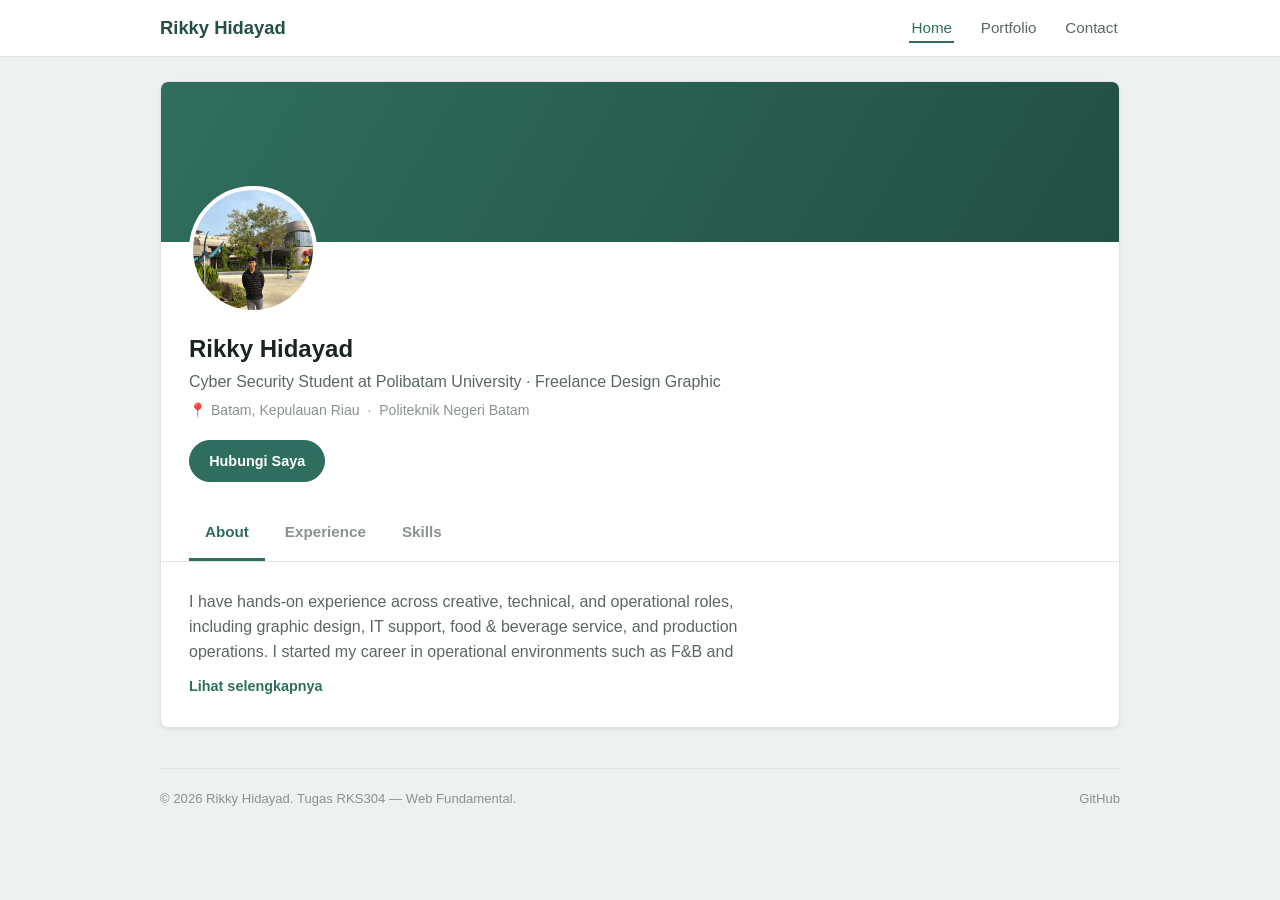
==== minggu1/index.html @ f791b84c "Tugas Minggu 1 : Profil Pribadi (HTML Semantik + CSS Vanilla)" ====
<!DOCTYPE html>
<html lang="id">
<head>
  <meta charset="UTF-8">
  <meta name="viewport" content="width=device-width, initial-scale=1.0">
  <title>Rikky Hidayad - Index</title>
  <meta name="description" content="Profil pribadi Rikky Hidayad, mahasiswa Cyber Security dan freelance graphic designer.">
  <link rel="stylesheet" href="style.css">
</head>
<body>

  <header class="navbar">
    <div class="navbar-inner">
      <a href="index.html" class="nav-brand">Rikky Hidayad</a>
      <nav aria-label="Navigasi utama">
        <ul class="nav-links">
          <li><a href="index.html" aria-current="page">Home</a></li>
          <li><a href="portfolio.html">Portfolio</a></li>
          <li><a href="contact.html">Contact</a></li>
        </ul>
      </nav>
    </div>
  </header>

  <main class="page-container">

    <section class="profile-card" aria-labelledby="profile-name">
      <div class="cover-photo"></div>

      <div class="profile-header">
        <div class="avatar">
          <img src="image/ganteng.jfif" alt="Foto profil Rikky Hidayad">
        </div>

        <div class="profile-meta">
          <h1 id="profile-name">Rikky Hidayad</h1>
          <p class="headline">Cyber Security Student at Polibatam University · Freelance Design Graphic</p>
          <p class="location">📍 Batam, Kepulauan Riau &nbsp;·&nbsp; Politeknik Negeri Batam</p>
        </div>

        <div class="profile-actions">
          <a href="contact.html" class="btn btn-primary">Hubungi Saya</a>
        </div>
      </div>

      <!-- ===== Tabs versi CSS-only (checkbox hack, tanpa JS) ===== -->
      <div class="tabs-css">

        <input type="radio" name="profile-tab" id="tab-about-radio" class="tab-radio" checked>
        <input type="radio" name="profile-tab" id="tab-experience-radio" class="tab-radio">
        <input type="radio" name="profile-tab" id="tab-skills-radio" class="tab-radio">

        <div class="tabs" role="tablist" aria-label="Bagian profil">
          <label for="tab-about-radio" class="tab-btn">About</label>
          <label for="tab-experience-radio" class="tab-btn">Experience</label>
          <label for="tab-skills-radio" class="tab-btn">Skills</label>
        </div>

        <!-- Panel: About -->
        <div class="tab-panel" id="tab-about" role="tabpanel">
          <input type="checkbox" id="aboutMoreToggle" class="see-more-toggle">
          <p class="about-text collapsed" id="aboutBioText">
            I have hands-on experience across creative, technical, and operational roles, including graphic design, IT support, food & beverage service, and production operations.
            I started my career in operational environments such as F&amp;B and production, where I learned discipline, teamwork, time management, and working under pressure.
            These roles shaped my work ethic and responsibility in real-world settings.
            I later developed experience in graphic design and creative projects, working on digital content, print media.
            I am comfortable handling revisions, deadlines, and communication with different stakeholders. Currently, I work as a freelance graphic designer handling client projects.
            I also have experience supporting basic IT operations and user needs, which strengthened my problem-solving skills and adaptability to systems and workflows.
            Currently, I am pursuing my degree in Cyber Security while working as a freelance graphic designer to strengthen my technical foundation and long-term career direction.
            My goal is to grow into a professional who can combine operational discipline, creative thinking, and technology skills in practical environments.
          </p>
          <label for="aboutMoreToggle" class="see-more-btn"></label>
        </div>


        <div class="tab-panel" id="tab-experience" role="tabpanel">

          <div class="exp-item">
            <div class="exp-logo">
              <img src="image/nineteen blue.png" alt="Logo Nineteen Studio">
            </div>
            <div>
              <h3>Founder & Graphic Designer</h3>
              <p class="org">Self-employed</p>
              <p class="period">2025 — Sekarang</p>
              <p>- Handling the full design process from briefs and concept research to precise, functional visual execution across digital, print</p>
              <p>- Managing client expectations while communicating directly with print vendors regarding technical specifications, materials, and color accuracy.</p>
              <p>- Ensuring high-quality final outputs while aligning vendor production schedules with client deadlines for on-time delivery.</p>
            </div>
          </div>

          <div class="exp-item">
            <div class="exp-logo">
              <img src="image/Shimano.jpg" alt="Logo tempat IT Support">
            </div>
            <div>
              <h3>Production Operator</h3>
              <p class="org">PT SHIMANO Batam</p>
              <p class="period">2024 — 2025</p>
              <p>- Assembled bicycle shifting lever components with precision and efficiency.</p>
              <p>- Conducted product quality inspections to ensure compliance with standards</p>
              <p>- Achieved both daily and monthly production targets. Worked quickly, accurately, and in an organized manner to maintain production flow.</p>
            </div>
          </div>

          <div class="exp-item">
            <div class="exp-logo">
              <img src="images/logo-fnb.png" alt="Logo tempat kerja F&B">
            </div>
            <div>
              <h3>Staf Produksi & F&amp;B</h3>
              <p class="org">Operasional Lapangan</p>
              <p class="period">2020 — 2022</p>
              <p>Membangun disiplin, kerja tim, dan manajemen waktu di lingkungan kerja bertekanan tinggi.</p>
            </div>
          </div>

          <div class="exp-item">
            <div class="exp-logo">
              <img src="images/logo-polibatam.png" alt="Logo Politeknik Negeri Batam">
            </div>
            <div>
              <h3>Mahasiswa Cyber Security</h3>
              <p class="org">Politeknik Negeri Batam</p>
              <p class="period">2023 — Sekarang</p>
              <p>Memperdalam fondasi teknis di bidang keamanan siber sambil terus aktif sebagai freelancer.</p>
            </div>
          </div>

        </div>

        <!-- Panel: Skills -->
        <div class="tab-panel" id="tab-skills" role="tabpanel">
          <div class="skill-group">
            <h3>Desain Grafis</h3>
            <div class="skill-badges">
              <span class="skill-badge">Adobe Photoshop</span>
              <span class="skill-badge">Adobe Illustrator</span>
              <span class="skill-badge">CorelDRAW</span>
              <span class="skill-badge">Canva</span>
            </div>
          </div>
          <div class="skill-group">
            <h3>Teknis & Keamanan</h3>
            <div class="skill-badges">
              <span class="skill-badge">Dasar Cyber Security</span>
              <span class="skill-badge">IT Troubleshooting</span>
              <span class="skill-badge">Jaringan Komputer</span>
            </div>
          </div>
          <div class="skill-group">
            <h3>Soft Skills</h3>
            <div class="skill-badges">
              <span class="skill-badge">Manajemen Waktu</span>
              <span class="skill-badge">Komunikasi Klien</span>
              <span class="skill-badge">Kerja Tim</span>
            </div>
          </div>
        </div>

      </div>
    </section>

    <footer class="page-footer">
      <p>&copy; 2026 Rikky Hidayad. Tugas RKS304 — Web Fundamental.</p>
      <a href="https://github.com/" target="_blank" rel="noopener noreferrer">GitHub</a>
    </footer>
  </main>

</body>
</html>
---- minggu1/style.css ----
/* =========================================================
   style.css — Profil Pribadi (gaya "profile card")
   Versi CSS-only: tab & "lihat selengkapnya" tanpa JavaScript.
   ========================================================= */

* { box-sizing: border-box; margin: 0; padding: 0; }

:root {
  --bg: #EEF1F0;
  --surface: #FFFFFF;
  --ink: #1B2421;
  --ink-soft: #5B6663;
  --ink-faint: #8A928F;
  --accent: #2F6E5E;
  --accent-dark: #234F44;
  --accent-soft: #DCEAE5;
  --warn: #B9791F;
  --border: #E1E4E2;
  --radius: 8px;
  --shadow: 0 1px 2px rgba(27, 36, 33, 0.06), 0 2px 8px rgba(27, 36, 33, 0.04);

  --font-body: -apple-system, "Segoe UI", Roboto, Arial, sans-serif;
}

html { scroll-behavior: smooth; }

body {
  background: var(--bg);
  color: var(--ink);
  font-family: var(--font-body);
  line-height: 1.55;
}

a { color: inherit; text-decoration: none; }
img { max-width: 100%; display: block; }
ul { list-style: none; }
button { font-family: inherit; cursor: pointer; }

:focus-visible {
  outline: 2px solid var(--accent);
  outline-offset: 2px;
}

.page-container {
  max-width: 1000px;
  margin: 0 auto;
  padding: 0 1.25rem;
}

/* ---------- Navbar ---------- */

.navbar {
  background: var(--surface);
  border-bottom: 1px solid var(--border);
  position: sticky;
  top: 0;
  z-index: 30;
}

.navbar-inner {
  max-width: 1000px;
  margin: 0 auto;
  padding: 0.85rem 1.25rem;
  display: flex;
  align-items: center;
  justify-content: space-between;
  gap: 1rem;
}

.nav-brand {
  font-weight: 700;
  font-size: 1.15rem;
  color: var(--accent-dark);
}

.nav-links {
  display: flex;
  gap: 1.5rem;
}

.nav-links a {
  color: var(--ink-soft);
  font-weight: 500;
  font-size: 0.95rem;
  padding: 0.35rem 0.15rem;
  border-bottom: 2px solid transparent;
  transition: color 0.15s ease, border-color 0.15s ease;
}

.nav-links a:hover { color: var(--ink); }

.nav-links a[aria-current="page"] {
  color: var(--accent);
  border-color: var(--accent);
}

/* ---------- Profile Card (cover + avatar overlap) ---------- */

.profile-card {
  background: var(--surface);
  border: 1px solid var(--border);
  border-radius: var(--radius);
  box-shadow: var(--shadow);
  overflow: hidden;
  margin-top: 1.5rem;
}

.cover-photo {
  height: 160px;
  background: linear-gradient(120deg, var(--accent) 0%, var(--accent-dark) 100%);
  position: relative;
}

.profile-header {
  padding: 0 1.75rem 1.5rem;
  position: relative;
}

.avatar {
  width: 128px;
  height: 128px;
  border-radius: 50%;
  border: 4px solid var(--surface);
  background: var(--surface);
  position: relative;
  top: -56px;
  margin-bottom: -40px;
  overflow: hidden;
}

.avatar img { width: 100%; height: 100%; object-fit: cover; }

.profile-meta h1 {
  font-size: 1.5rem;
  font-weight: 700;
}

.profile-meta .headline {
  color: var(--ink-soft);
  font-size: 1rem;
  margin-top: 0.2rem;
}

.profile-meta .location {
  color: var(--ink-faint);
  font-size: 0.88rem;
  margin-top: 0.35rem;
  display: flex;
  align-items: center;
  gap: 0.4rem;
}

.profile-actions {
  display: flex;
  gap: 0.75rem;
  margin-top: 1.1rem;
  flex-wrap: wrap;
}

.btn {
  display: inline-flex;
  align-items: center;
  gap: 0.4rem;
  font-weight: 600;
  font-size: 0.9rem;
  padding: 0.55rem 1.2rem;
  border-radius: 999px;
  border: 1.5px solid var(--accent);
  transition: background 0.15s ease, color 0.15s ease;
}

.btn-primary {
  background: var(--accent);
  color: #fff;
}
.btn-primary:hover { background: var(--accent-dark); border-color: var(--accent-dark); }

.btn-outline {
  background: transparent;
  color: var(--accent);
}
.btn-outline:hover { background: var(--accent-soft); }

/* ---------- Tabs (CSS-only, via hidden radio buttons) ----------
   Struktur HTML yang WAJIB seperti ini supaya selector di bawah bekerja:
   <div class="tabs-css">
     <input type="radio" id="tab-about-radio" class="tab-radio" checked>
     <input type="radio" id="tab-experience-radio" class="tab-radio">
     <input type="radio" id="tab-skills-radio" class="tab-radio">
     <div class="tabs"> <label for="tab-about-radio" class="tab-btn">...</label> ... </div>
     <div class="tab-panel" id="tab-about">...</div>
     <div class="tab-panel" id="tab-experience">...</div>
     <div class="tab-panel" id="tab-skills">...</div>
   </div>
   Radio, .tabs, dan setiap .tab-panel harus jadi SAUDARA (sibling)
   langsung di dalam .tabs-css — tidak boleh ada pembungkus tambahan
   di antara mereka, karena selector "~" hanya membaca saudara sejajar.
------------------------------------------------------------------ */

.tab-radio {
  position: absolute;
  opacity: 0;
  width: 0;
  height: 0;
  pointer-events: none;
}

.tabs {
  display: flex;
  gap: 0.25rem;
  border-bottom: 1px solid var(--border);
  padding: 0 1.75rem;
  overflow-x: auto;
}

.tab-btn {
  display: inline-block;
  padding: 0.9rem 1rem;
  font-size: 0.95rem;
  font-weight: 600;
  color: var(--ink-faint);
  border-bottom: 3px solid transparent;
  white-space: nowrap;
  cursor: pointer;
  user-select: none;
  transition: color 0.15s ease, border-color 0.15s ease;
}

.tab-btn:hover { color: var(--ink); }

.tab-panel { display: none; padding: 1.75rem; }

#tab-about-radio:checked ~ #tab-about,
#tab-experience-radio:checked ~ #tab-experience,
#tab-skills-radio:checked ~ #tab-skills {
  display: block;
}

#tab-about-radio:checked ~ .tabs label[for="tab-about-radio"],
#tab-experience-radio:checked ~ .tabs label[for="tab-experience-radio"],
#tab-skills-radio:checked ~ .tabs label[for="tab-skills-radio"] {
  color: var(--accent);
  border-color: var(--accent);
}

/* ---------- About / bio expand (CSS-only, via hidden checkbox) ---------- */

.see-more-toggle {
  position: absolute;
  opacity: 0;
  width: 0;
  height: 0;
  pointer-events: none;
}

.about-text {
  color: var(--ink-soft);
  max-width: 62ch;
}

.about-text.collapsed {
  max-height: 4.8em;
  overflow: hidden;
}

.see-more-toggle:checked ~ .about-text.collapsed {
  max-height: none;
  overflow: visible;
}

.see-more-btn {
  display: inline-block;
  cursor: pointer;
  color: var(--accent);
  font-weight: 600;
  font-size: 0.9rem;
  margin-top: 0.5rem;
  user-select: none;
}

.see-more-btn:hover { text-decoration: underline; }
.see-more-btn::after { content: "Lihat selengkapnya"; }
.see-more-toggle:checked ~ .see-more-btn::after { content: "Lihat lebih sedikit"; }

/* ---------- Skill badges ---------- */

.skill-badges {
  display: flex;
  flex-wrap: wrap;
  gap: 0.6rem;
  margin-top: 0.5rem;
}

.skill-badge {
  background: var(--accent-soft);
  color: var(--accent-dark);
  font-size: 0.85rem;
  font-weight: 600;
  padding: 0.4rem 0.85rem;
  border-radius: 999px;
}

.skill-group { margin-bottom: 1.5rem; }
.skill-group:last-child { margin-bottom: 0; }
.skill-group h3 { font-size: 0.95rem; color: var(--ink-soft); margin-bottom: 0.5rem; }

/* ---------- Experience list ---------- */

.exp-item {
  display: flex;
  gap: 1rem;
  padding: 1.1rem 0;
  border-bottom: 1px solid var(--border);
}
.exp-item:last-child { border-bottom: none; }

.exp-logo {
  width: 48px;
  height: 48px;
  border-radius: var(--radius);
  background: var(--accent-soft);
  color: var(--accent-dark);
  display: flex;
  align-items: center;
  justify-content: center;
  font-weight: 700;
  flex-shrink: 0;
}

.exp-item h3 { font-size: 1rem; }
.exp-item .org { color: var(--ink-soft); font-size: 0.92rem; }
.exp-item .period { color: var(--ink-faint); font-size: 0.82rem; margin: 0.15rem 0 0.4rem; }
.exp-item p { color: var(--ink-soft); font-size: 0.92rem; }

/* ---------- Section block (portfolio / contact wrapper) ---------- */

.section-block {
  background: var(--surface);
  border: 1px solid var(--border);
  border-radius: var(--radius);
  box-shadow: var(--shadow);
  padding: 1.75rem;
  margin-top: 1.5rem;
}

.section-block h2 { font-size: 1.2rem; margin-bottom: 1.25rem; }

/* ---------- Portfolio grid ---------- */

.project-grid {
  display: grid;
  grid-template-columns: repeat(auto-fit, minmax(260px, 1fr));
  gap: 1.25rem;
}

.project-card {
  border: 1px solid var(--border);
  border-radius: var(--radius);
  padding: 1.25rem;
  display: flex;
  flex-direction: column;
  transition: box-shadow 0.15s ease, border-color 0.15s ease;
}

.project-card:hover {
  box-shadow: var(--shadow);
  border-color: var(--accent);
}

.project-card .kind {
  font-size: 0.75rem;
  font-weight: 700;
  color: var(--warn);
  text-transform: uppercase;
  letter-spacing: 0.02em;
  margin-bottom: 0.4rem;
}

.project-card h3 { font-size: 1.05rem; margin-bottom: 0.3rem; }
.project-card p { color: var(--ink-soft); font-size: 0.9rem; flex-grow: 1; margin-bottom: 0.8rem; }

.tech-badges {
  display: flex;
  flex-wrap: wrap;
  gap: 0.4rem;
  margin-bottom: 0.9rem;
}

.tech-badges li {
  font-size: 0.75rem;
  background: var(--bg);
  color: var(--ink-soft);
  padding: 0.25rem 0.55rem;
  border-radius: 999px;
}

.project-links {
  display: flex;
  gap: 1rem;
  border-top: 1px solid var(--border);
  padding-top: 0.75rem;
}

.project-links a {
  font-size: 0.85rem;
  font-weight: 600;
  color: var(--accent);
}
.project-links a:hover { text-decoration: underline; }

/* ---------- Contact form ---------- */

.contact-layout {
  display: grid;
  grid-template-columns: 0.9fr 1.3fr;
  gap: 1.5rem;
  align-items: start;
}

.contact-detail-list {
  margin-top: 1.25rem;
  display: flex;
  flex-direction: column;
  gap: 0.9rem;
}

.contact-detail-list li {
  display: flex;
  flex-direction: column;
  padding-bottom: 0.9rem;
  border-bottom: 1px solid var(--border);
}
.contact-detail-list li:last-child { border-bottom: none; padding-bottom: 0; }

.contact-detail-list .label {
  font-size: 0.75rem;
  font-weight: 700;
  color: var(--warn);
  text-transform: uppercase;
  letter-spacing: 0.03em;
}

.contact-detail-list .value { font-size: 0.95rem; margin-top: 0.15rem; }

form.contact-form {
  display: flex;
  flex-direction: column;
  gap: 1.25rem;
}

.field { display: flex; flex-direction: column; gap: 0.4rem; }
.field label { font-weight: 600; font-size: 0.9rem; }
.field .hint { font-weight: 400; font-size: 0.78rem; color: var(--ink-faint); }

.field input,
.field select,
.field textarea {
  font-family: inherit;
  font-size: 0.95rem;
  padding: 0.65rem 0.8rem;
  border: 1.5px solid var(--border);
  border-radius: 6px;
  background: var(--bg);
  color: var(--ink);
}

.field input:focus,
.field select:focus,
.field textarea:focus { border-color: var(--accent); }

.field textarea { resize: vertical; min-height: 130px; }

fieldset { border: 1.5px solid var(--border); border-radius: 6px; padding: 0.9rem 1rem; }
fieldset legend { font-weight: 600; font-size: 0.9rem; padding: 0 0.4rem; }

.radio-options { display: flex; flex-wrap: wrap; gap: 1.1rem; margin-top: 0.3rem; }
.radio-options label { display: flex; align-items: center; gap: 0.4rem; font-weight: 400; font-size: 0.9rem; }

.form-status {
  font-size: 0.9rem;
  color: var(--accent-dark);
  background: var(--accent-soft);
  padding: 0.8rem 1rem;
  border-radius: 6px;
  display: none;
}
.form-status.visible { display: block; }

/* ---------- Footer ---------- */

.page-footer {
  margin: 2.5rem 0 3rem;
  padding-top: 1.25rem;
  border-top: 1px solid var(--border);
  font-size: 0.82rem;
  color: var(--ink-faint);
  display: flex;
  justify-content: space-between;
  flex-wrap: wrap;
  gap: 0.6rem;
}

.page-footer a { color: var(--ink-faint); }
.page-footer a:hover { color: var(--accent); }

/* ---------- Responsive ---------- */

@media (max-width: 720px) {
  .profile-actions { flex-direction: column; align-items: stretch; }
  .contact-layout { grid-template-columns: 1fr; }
  .avatar { width: 96px; height: 96px; top: -40px; margin-bottom: -28px; }
  .cover-photo { height: 120px; }
  .tabs { padding: 0 1rem; }
  .tab-panel { padding: 1.25rem; }
}
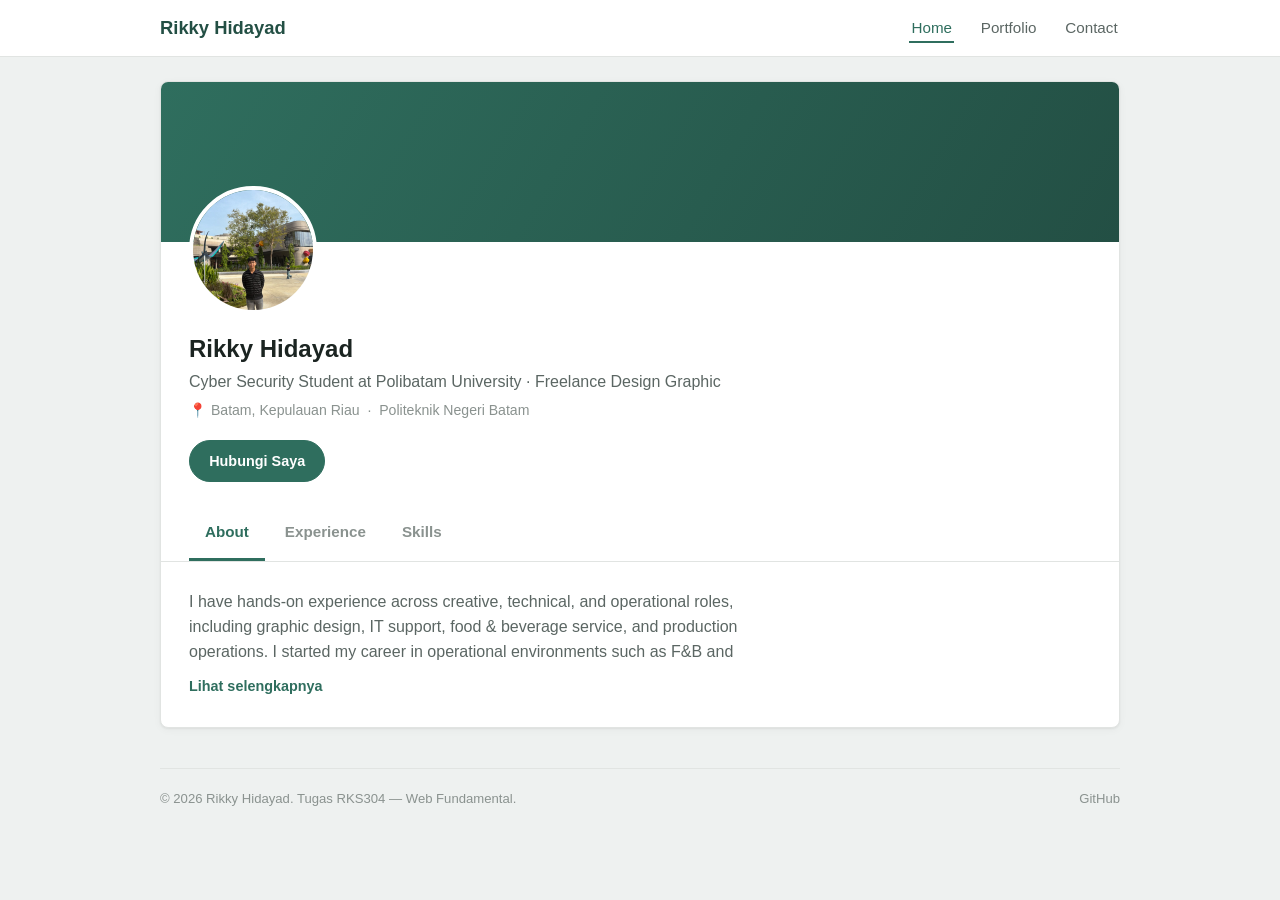
==== commit cf652405: "Tugas Minggu 1 : Profil Pribadi (HTML Semantik + CSS Vanilla)" ====
--- a/minggu1/index.html
+++ b/minggu1/index.html
@@ -105,12 +105,12 @@
 
           <div class="exp-item">
             <div class="exp-logo">
-              <img src="images/logo-fnb.png" alt="Logo tempat kerja F&B">
+              <img src="image/kopken.png" alt="Logo tempat kerja F&B">
             </div>
             <div>
-              <h3>Staf Produksi & F&amp;B</h3>
-              <p class="org">Operasional Lapangan</p>
-              <p class="period">2020 — 2022</p>
+              <h3>Barista</h3>
+              <p class="org">Kopi Kenangan</p>
+              <p class="period">2022 — 2023</p>
               <p>Membangun disiplin, kerja tim, dan manajemen waktu di lingkungan kerja bertekanan tinggi.</p>
             </div>
           </div>
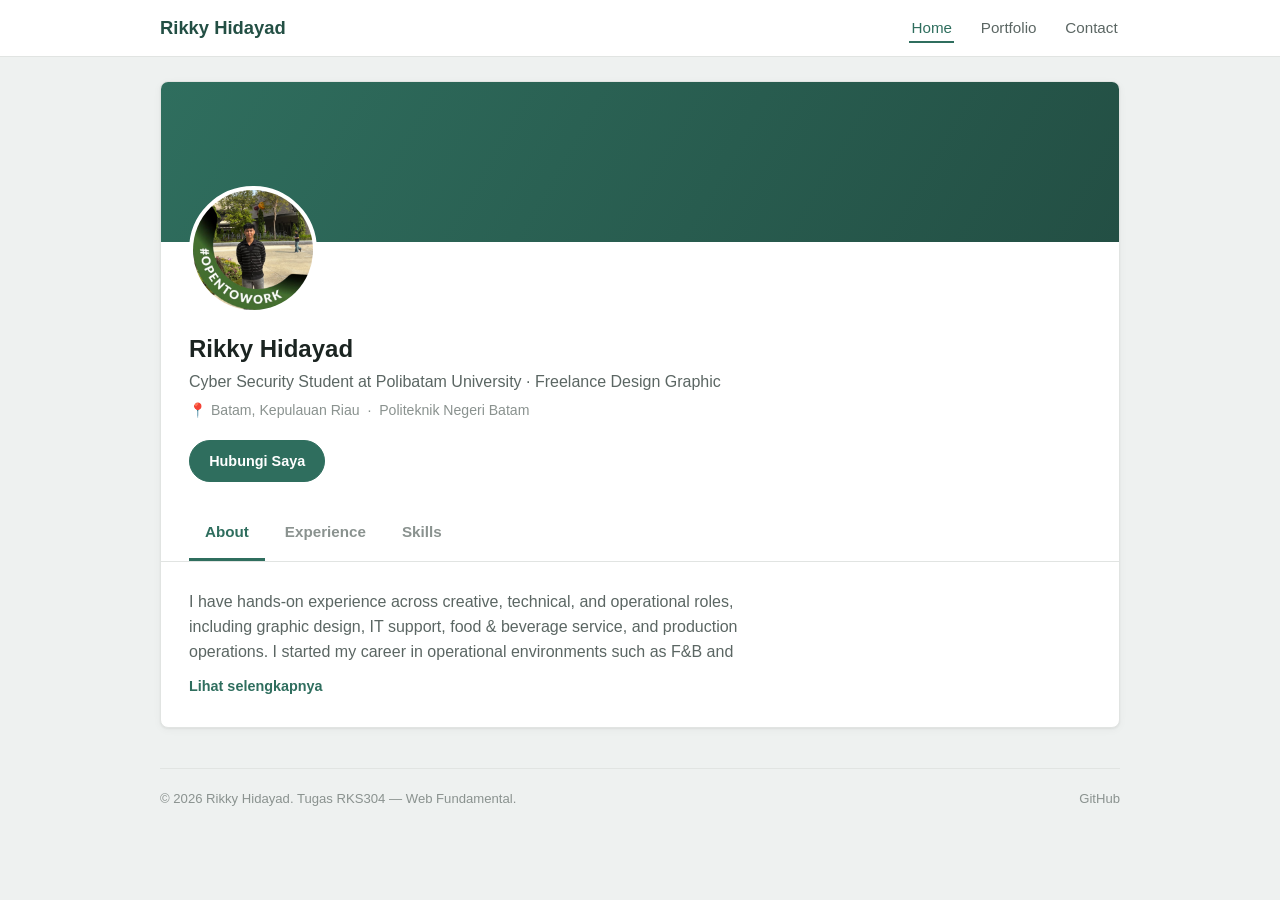
==== commit 9e44800d: "ubah tampilan data sikitt aaa" ====
--- a/minggu1/index.html
+++ b/minggu1/index.html
@@ -29,7 +29,7 @@
 
       <div class="profile-header">
         <div class="avatar">
-          <img src="image/ganteng.jfif" alt="Foto profil Rikky Hidayad">
+          <img src="image/ganteng.jpg" alt="Foto profil Rikky Hidayad">
         </div>
 
         <div class="profile-meta">
@@ -81,7 +81,7 @@
             </div>
             <div>
               <h3>Founder & Graphic Designer</h3>
-              <p class="org">Self-employed</p>
+              <p class="org">Nineteen Studio</p>
               <p class="period">2025 — Sekarang</p>
               <p>- Handling the full design process from briefs and concept research to precise, functional visual execution across digital, print</p>
               <p>- Managing client expectations while communicating directly with print vendors regarding technical specifications, materials, and color accuracy.</p>
@@ -91,7 +91,7 @@
 
           <div class="exp-item">
             <div class="exp-logo">
-              <img src="image/Shimano.jpg" alt="Logo tempat IT Support">
+              <img src="image/Shimano.jpg" alt="Logo Shimano">
             </div>
             <div>
               <h3>Production Operator</h3>
@@ -105,25 +105,43 @@
 
           <div class="exp-item">
             <div class="exp-logo">
-              <img src="image/kopken.png" alt="Logo tempat kerja F&B">
+              <img src="image/kopken.png" alt="Logo Kopken">
             </div>
             <div>
               <h3>Barista</h3>
               <p class="org">Kopi Kenangan</p>
               <p class="period">2022 — 2023</p>
-              <p>Membangun disiplin, kerja tim, dan manajemen waktu di lingkungan kerja bertekanan tinggi.</p>
+              <p>Provided exceptional customer service during high-volume shifts while maintaining product quality, exact recipe precision, and smooth store workflow.</p>
+              <p>Proactively promoted beverage menu items and retail merchandise, consistently hitting and exceeding sales targets while driving merchandise revenue.</p>
+              <p>Acted as Store PIC and cashier, managing daily coffee bar operations, point-of-sale transactions, stock takes (stock opname), and timely inventory ordering.</p>
             </div>
           </div>
 
           <div class="exp-item">
             <div class="exp-logo">
-              <img src="images/logo-polibatam.png" alt="Logo Politeknik Negeri Batam">
+              <img src="image/olive.jfif" alt="Logo Olive">
             </div>
             <div>
-              <h3>Mahasiswa Cyber Security</h3>
-              <p class="org">Politeknik Negeri Batam</p>
+              <h3>Head Bar</h3>
+              <p class="org">Olive & Co</p>
               <p class="period">2023 — Sekarang</p>
-              <p>Memperdalam fondasi teknis di bidang keamanan siber sambil terus aktif sebagai freelancer.</p>
+              <p>Spearheaded beverage production across coffee, cocktails, mocktails, milkshakes, fresh juices, and alcoholic/non-alcoholic drinks, adhering to strict quality control, flavor profiles, and presentation standards.</p>
+              <p>Managed weekly bar procurement and stock replenishment, accurately forecasting ingredient needs based on customer traffic to minimize waste and ensure maximum ingredient freshness.</p>
+              <p>Conducted regular stock takes (stock opname), monitored usage variance, and maintained high bar hygiene and operational efficiency without direct floor or cashier duties.</p>
+            </div>
+          </div>
+
+          <div class="exp-item">
+            <div class="exp-logo">
+              <img src="image/bp.png" alt="Logo BP">
+            </div>
+            <div>
+              <h3>IT Support Engineer</h3>
+              <p class="org">PTIK Badan Pengusahaan Batam</p>
+              <p class="period">2019 — 2020</p>
+              <p>Managing both software and hardware Computer Lab in the IT Center</p>
+              <p>Monitor and assist clients with the installation of new servers and maintenance of existing servers within the Data Center BP Batam.</p>
+              <p>Input and prepare annual financial reports for the IT Center at BP Batam.</p>
             </div>
           </div>
 
@@ -135,8 +153,8 @@
             <h3>Desain Grafis</h3>
             <div class="skill-badges">
               <span class="skill-badge">Adobe Photoshop</span>
-              <span class="skill-badge">Adobe Illustrator</span>
               <span class="skill-badge">CorelDRAW</span>
+              <span class="skill-badge">Figma</span>
               <span class="skill-badge">Canva</span>
             </div>
           </div>
@@ -146,6 +164,7 @@
               <span class="skill-badge">Dasar Cyber Security</span>
               <span class="skill-badge">IT Troubleshooting</span>
               <span class="skill-badge">Jaringan Komputer</span>
+              <span class="skill-badge">Linux Fundamental</span>
             </div>
           </div>
           <div class="skill-group">
@@ -154,6 +173,7 @@
               <span class="skill-badge">Manajemen Waktu</span>
               <span class="skill-badge">Komunikasi Klien</span>
               <span class="skill-badge">Kerja Tim</span>
+              <span class="skill-badge">Inovatif</span>
             </div>
           </div>
         </div>
@@ -163,7 +183,7 @@
 
     <footer class="page-footer">
       <p>&copy; 2026 Rikky Hidayad. Tugas RKS304 — Web Fundamental.</p>
-      <a href="https://github.com/" target="_blank" rel="noopener noreferrer">GitHub</a>
+      <a href="https://github.com/nadkyy19" target="_blank" rel="noopener noreferrer">GitHub</a>
     </footer>
   </main>
 
